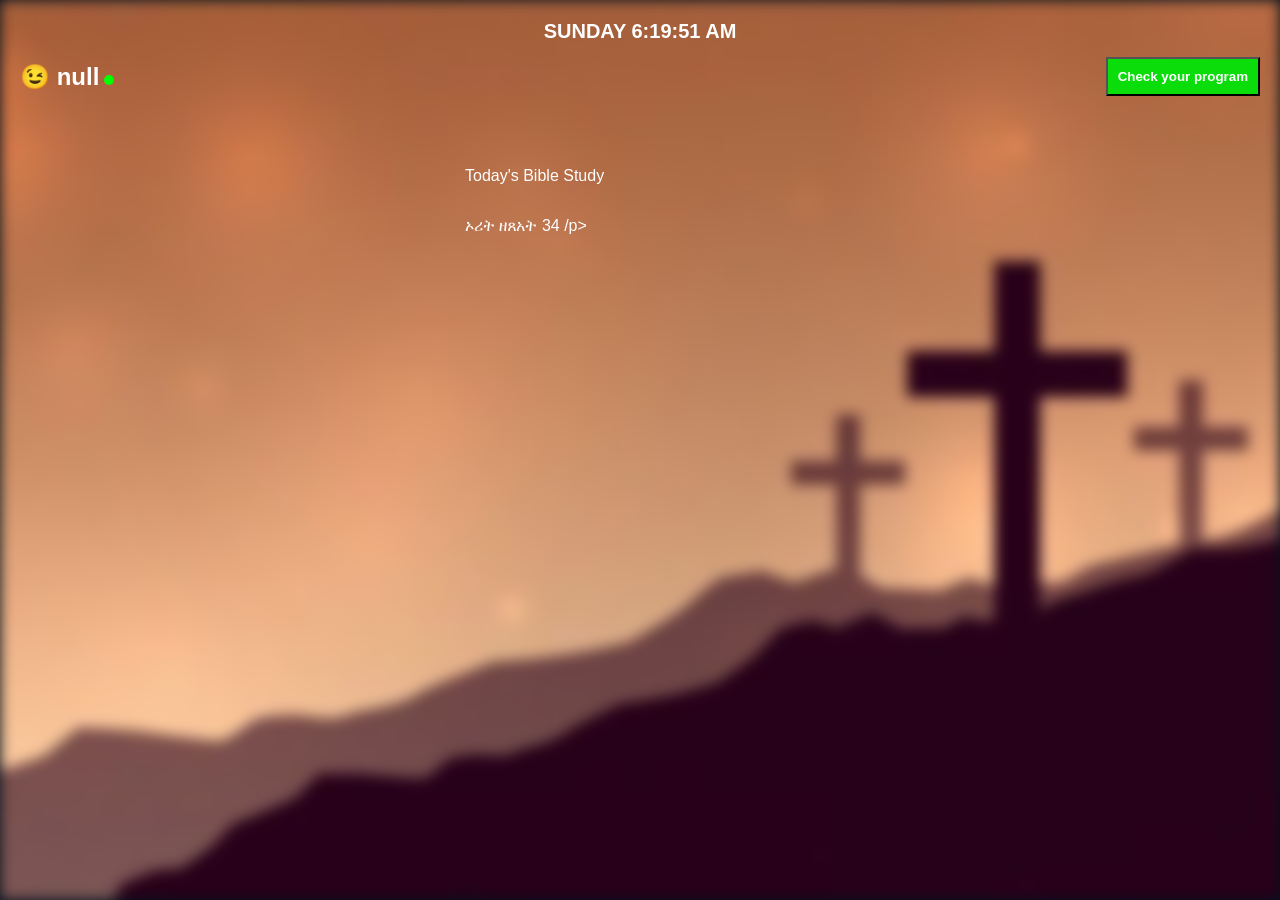
==== BS.html @ 703c794b "Update BS.html" ====
<!DOCTYPE html>
<html lang="en">
<head>
  <meta charset="UTF-8">
  <meta name="viewport" content="width=device-width, initial-scale=1.0">
  <title>BIBLE Study</title>
  <link rel="stylesheet" href="BS.css"> <!-- Link to your CSS file -->
</head>
<body>
    <div class="main">
        <div class="program" id="programpopup">
            <h3>Worship</h3>
            <h4>Bereket</h4>
            <h3>Bible Study</h3>
            <h4>Mami</h4>
            <button onclick="okay()">Ok</button>
        </div>
        <label for="" id="currentTime">Current time</label>
        <div class="head">
            <h2 id="diplayuser">User</h2>
            <button id="check" onclick="check()">Check your program</button>
        </div>
        <div class="quotes">
            <p>Today's Bible Study</p>
            <p id="quote"> ኦሪት ዘጸአት  34   

/p>
        </div>
    </div>
    <script src="BS.js"></script>
</body>

</body>
</html>
---- BS.css ----
body {
    height: 100vh;
    margin: 0;
    padding: 0;
    display: flex;
    flex-direction: column;
    background: #01121d;
    position: relative;
  }
  
  body::before {
    content: "";
    position: absolute;
    top: 0;
    left: 0;
    width: 100%;
    height: 100%;
    background-image: url('images/back.jpg');
    background-size: cover;
    background-position: center center;
    background-repeat: no-repeat;
    background-position: fixed;
    filter: blur(7px);
    z-index: -1;
  }
  
  .main {
    padding: 20px;
    align-items: center;
    justify-content: center;
    display: flex;
    flex-direction: column;
  }
  .main .quotes{
    align-items: center;
    justify-content: center;
    display: flex;
    flex-direction: column;
    width: 400px;
    margin-top: 20px;
    padding: 20px;
  }
  .main p{
    width: 350px;
    font-family: sans-serif;
    color: white;
  }
  .main #btn{
    padding: 10px;
    color: white;
    background: rgb(136, 61, 1);
    width: 200px;
  }
  .main label{
    color: white;
    font-size: 20px;
    font-family: sans-serif;
    font-weight: bold;
    text-transform: uppercase;
  }
  
  .head {
    display: flex;
    justify-content: space-between;
    align-items: center;
    width: 100%;
  }
  .head h2{
    color:white;
    font-family: sans-serif;
  }
  .head h2::after {
    content: "";
   display: inline-block;
    width: 10px;
    height: 10px;
    background-color: rgb(0, 255, 0);
    border-radius: 50%;
    margin-left: 5px;
    animation: online infinite 2s;
  }
  @keyframes online{
    50%{
      transform: scale(.5);
    }
    
    80%{
      transform: scale(.7);
    }
    100%{
      transform: scale(1);
    }
    
  }
  .head button{
    padding: 10px;
    font-family: sans-serif;
    background-color: rgb(10, 221, 10);
    color: white;
    font-weight: bold;
  }
  .program{
    background-image: url('images/back2blur.jpg');
    background-size: cover;
    background-repeat: no-repeat;
    background-position:center;
    padding: 10px;
    align-items: center;
    text-align: center;
    position: absolute;
    margin-top: -250px;
    width: 350px;
    height: 500px;
    background-color: white;
    z-index: 1;
    display: none;
  }
  .program h3{
    font-family: sans-serif;
    font-size: 30px;
    color: black;
  }
  .program h4{
    background-color: rgb(10, 221, 10);
    margin-top: -10px;
    font-family: sans-serif;
    padding: 5px;
  }
.program button{
    margin-top: 200px;
    padding: 10px;
    width: 100px;
    background-color: rgb(10, 84, 221);
    color: white;
    font-family: sans-serif;
    font-weight: bold;
    border: none;
}
a{
  background-color: red;
  color: white;
  padding: 5px;
  text-decoration: none;
  font-family: sans-serif;
  transform: scale(.8);
}
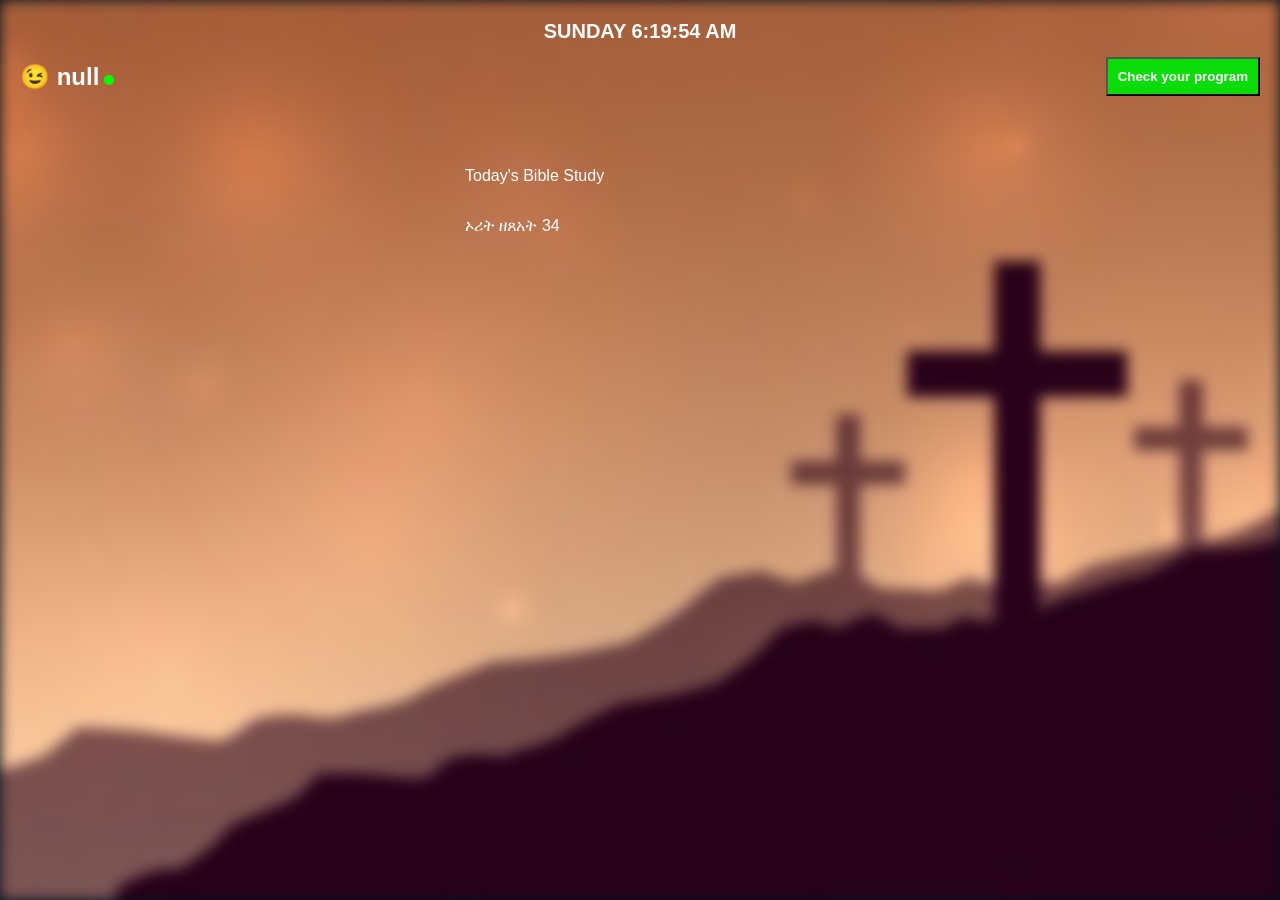
==== commit 9ae41e47: "Update BS.html" ====
--- a/BS.html
+++ b/BS.html
@@ -22,9 +22,7 @@
         </div>
         <div class="quotes">
             <p>Today's Bible Study</p>
-            <p id="quote"> ኦሪት ዘጸአት  34   
-
-/p>
+            <p id="quote"> ኦሪት ዘጸአት  34  </p>
         </div>
     </div>
     <script src="BS.js"></script>
--- a/BS.css
+++ b/BS.css
@@ -108,7 +108,7 @@
     align-items: center;
     text-align: center;
     position: absolute;
-    margin-top: -250px;
+    margin-top: 250px;
     width: 350px;
     height: 500px;
     background-color: white;
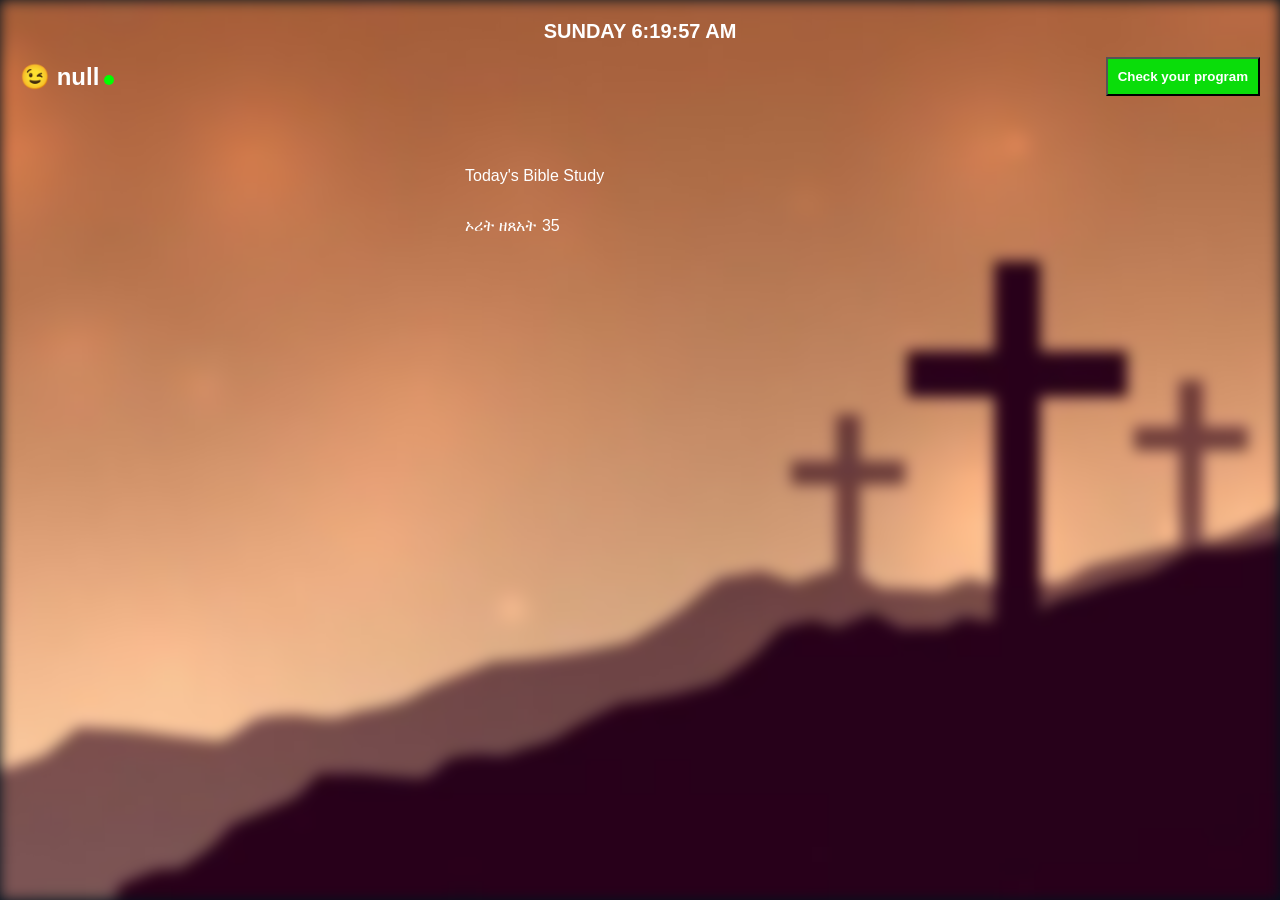
==== commit 63f53e48: "Update BS.html" ====
--- a/BS.html
+++ b/BS.html
@@ -10,9 +10,9 @@
     <div class="main">
         <div class="program" id="programpopup">
             <h3>Worship</h3>
-            <h4>Bereket</h4>
+            <h4>Nani</h4>
             <h3>Bible Study</h3>
-            <h4>Mami</h4>
+            <h4>Babi</h4>
             <button onclick="okay()">Ok</button>
         </div>
         <label for="" id="currentTime">Current time</label>
@@ -22,7 +22,7 @@
         </div>
         <div class="quotes">
             <p>Today's Bible Study</p>
-            <p id="quote"> ኦሪት ዘጸአት  34  </p>
+            <p id="quote"> ኦሪት ዘጸአት  35 </p>
         </div>
     </div>
     <script src="BS.js"></script>
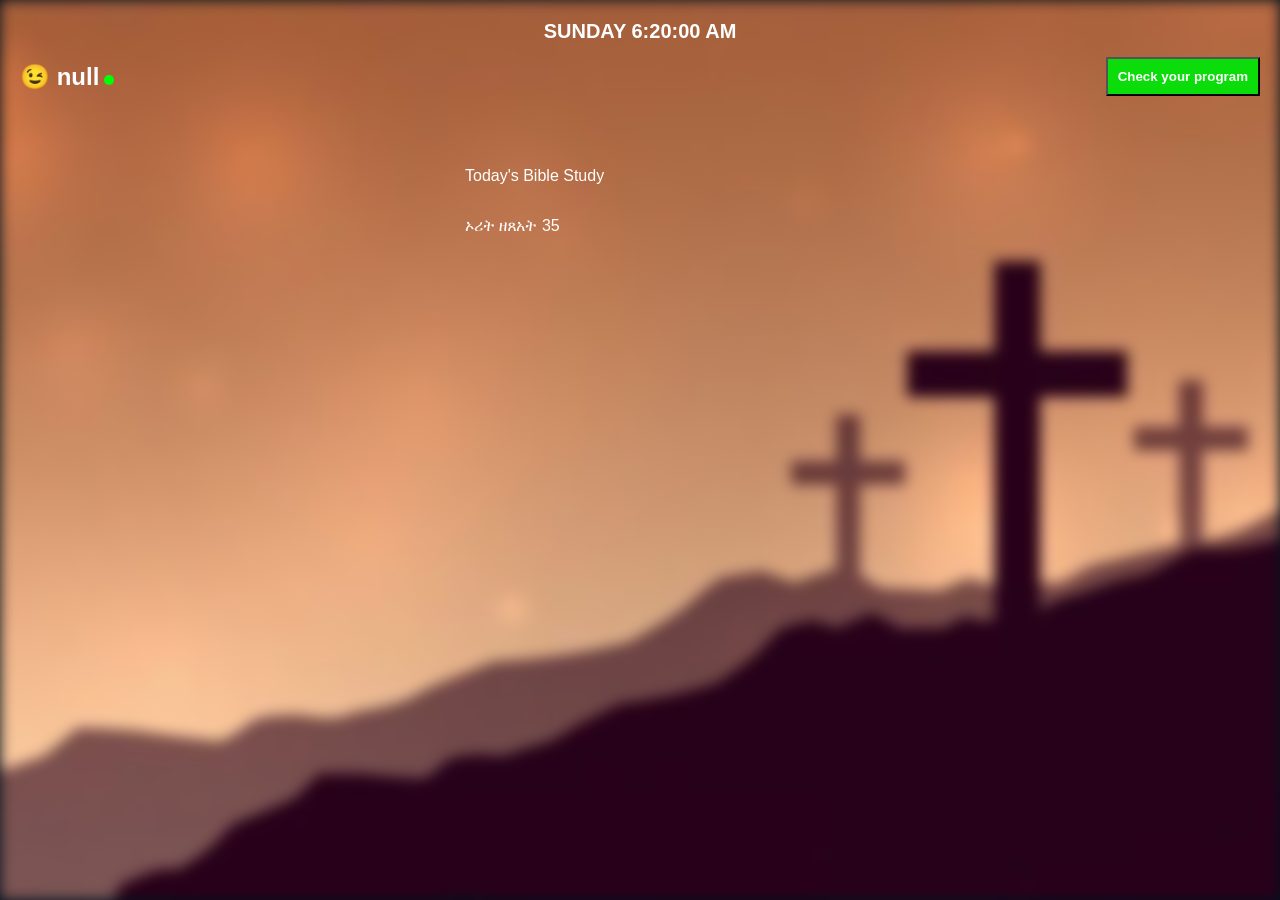
==== commit df40ce25: "Update BS.html" ====
--- a/BS.html
+++ b/BS.html
@@ -10,9 +10,9 @@
     <div class="main">
         <div class="program" id="programpopup">
             <h3>Worship</h3>
+            <h4>Keyu</h4>
+            <h3>Bible Study</h3>
             <h4>Nani</h4>
-            <h3>Bible Study</h3>
-            <h4>Babi</h4>
             <button onclick="okay()">Ok</button>
         </div>
         <label for="" id="currentTime">Current time</label>
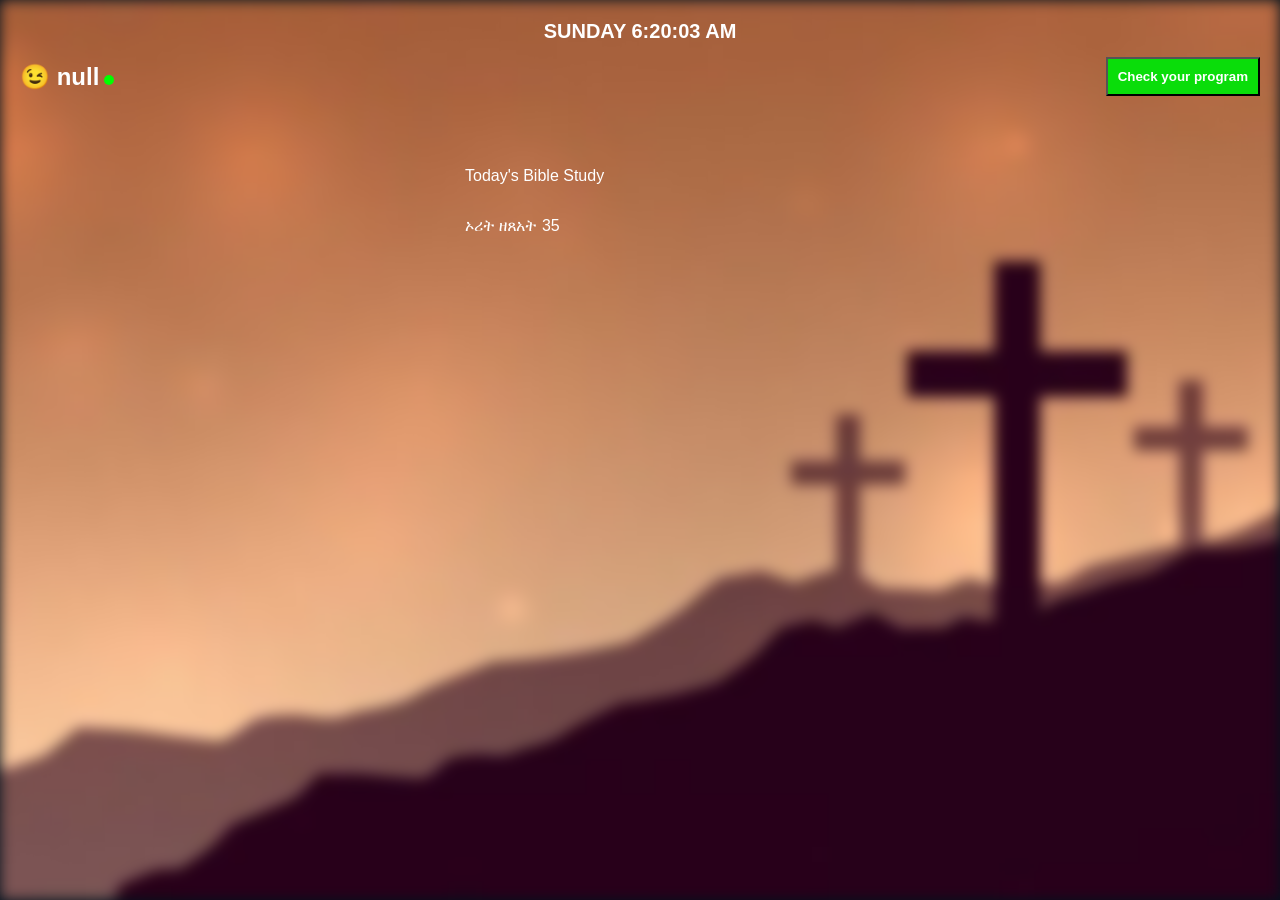
==== commit da4218e4: "Update BS.html" ====
--- a/BS.html
+++ b/BS.html
@@ -10,9 +10,9 @@
     <div class="main">
         <div class="program" id="programpopup">
             <h3>Worship</h3>
-            <h4>Keyu</h4>
+            <h4>Bereket</h4>
             <h3>Bible Study</h3>
-            <h4>Nani</h4>
+            <h4>Mami</h4>
             <button onclick="okay()">Ok</button>
         </div>
         <label for="" id="currentTime">Current time</label>
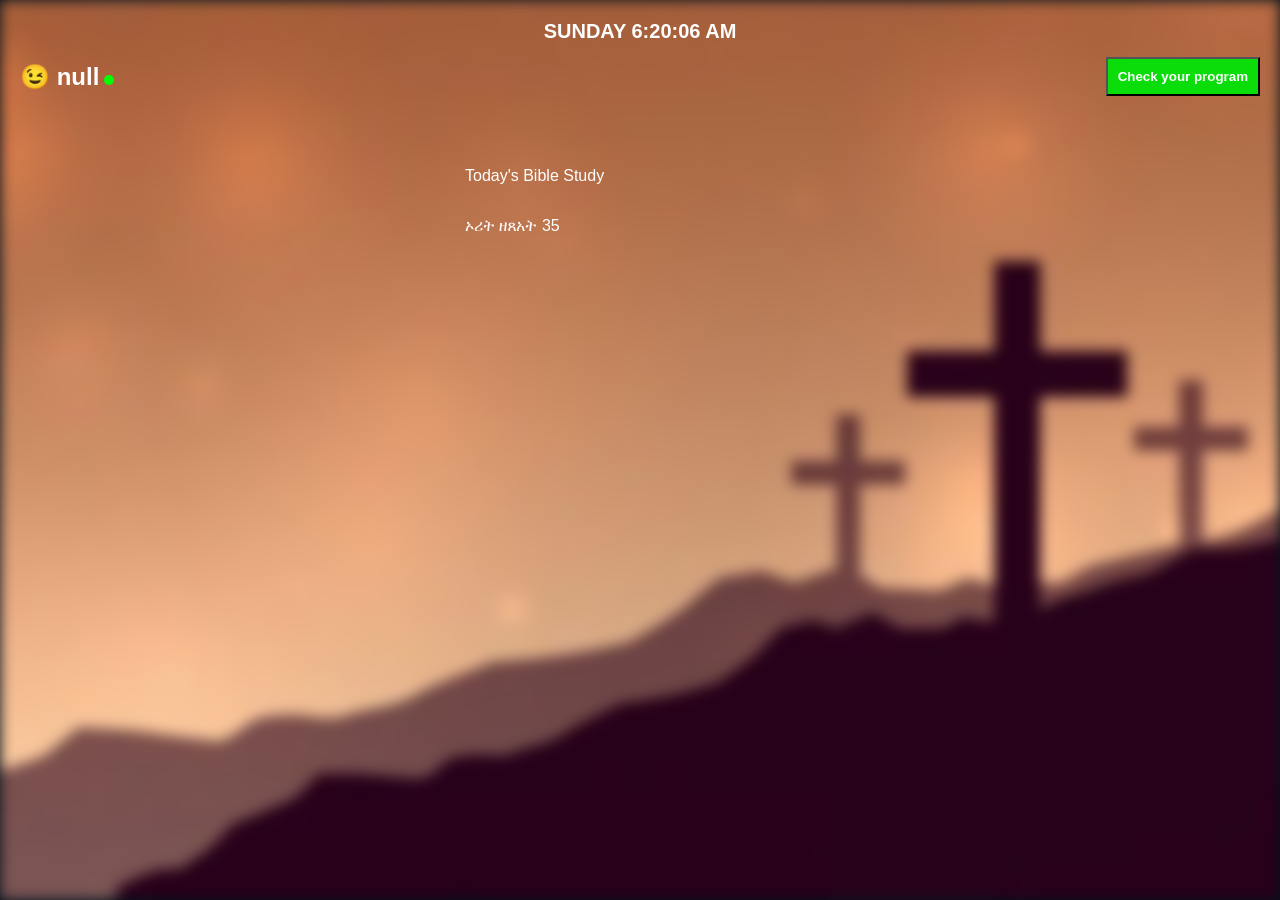
==== commit 88371909: "Update BS.html" ====
--- a/BS.html
+++ b/BS.html
@@ -10,7 +10,7 @@
     <div class="main">
         <div class="program" id="programpopup">
             <h3>Worship</h3>
-            <h4>Bereket</h4>
+            <h4>Keyu</h4>
             <h3>Bible Study</h3>
             <h4>Mami</h4>
             <button onclick="okay()">Ok</button>
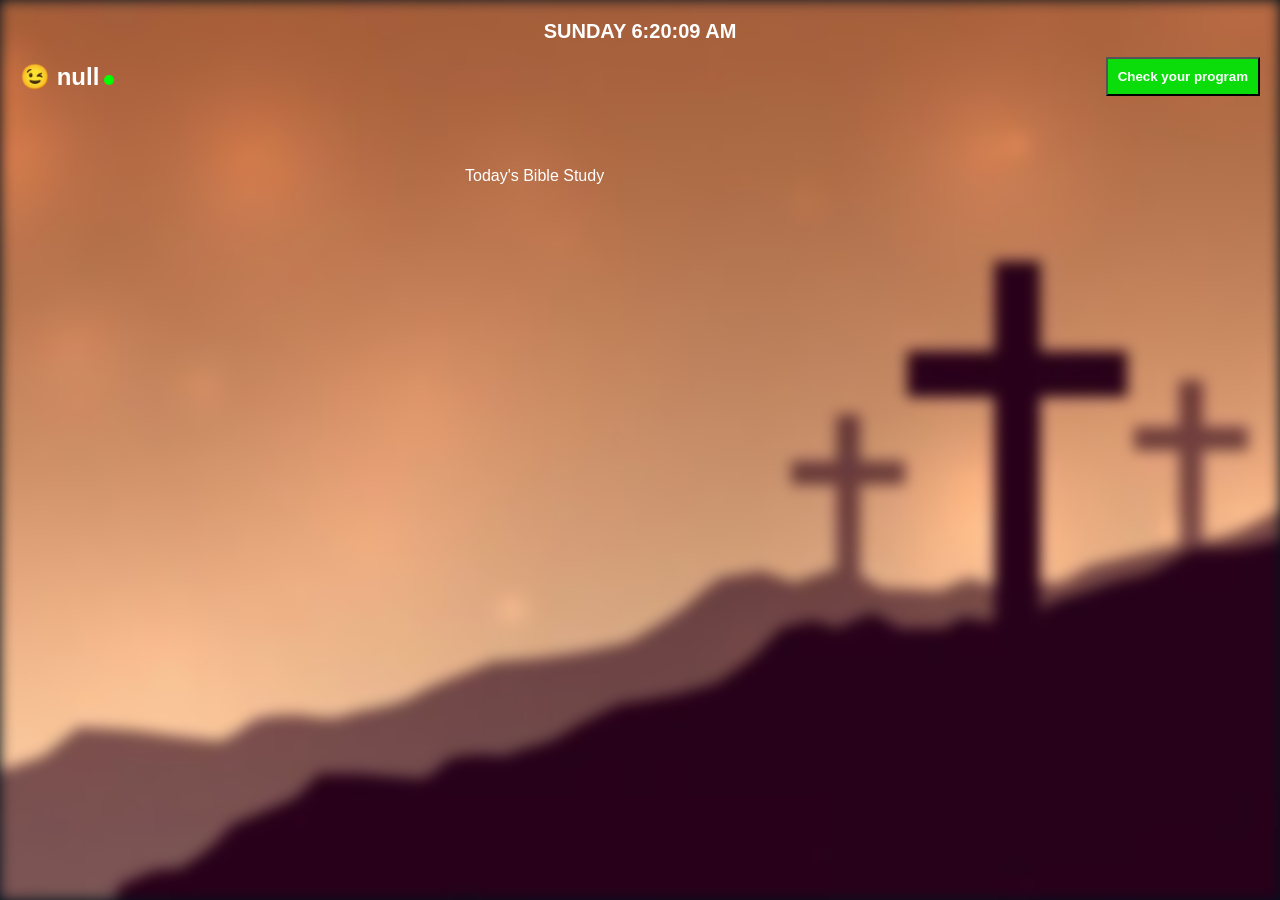
==== commit c2920ee5: "Update BS.html" ====
--- a/BS.html
+++ b/BS.html
@@ -22,7 +22,7 @@
         </div>
         <div class="quotes">
             <p>Today's Bible Study</p>
-            <p id="quote"> ኦሪት ዘጸአት  35 </p>
+            <p id="quote"> </p>
         </div>
     </div>
     <script src="BS.js"></script>
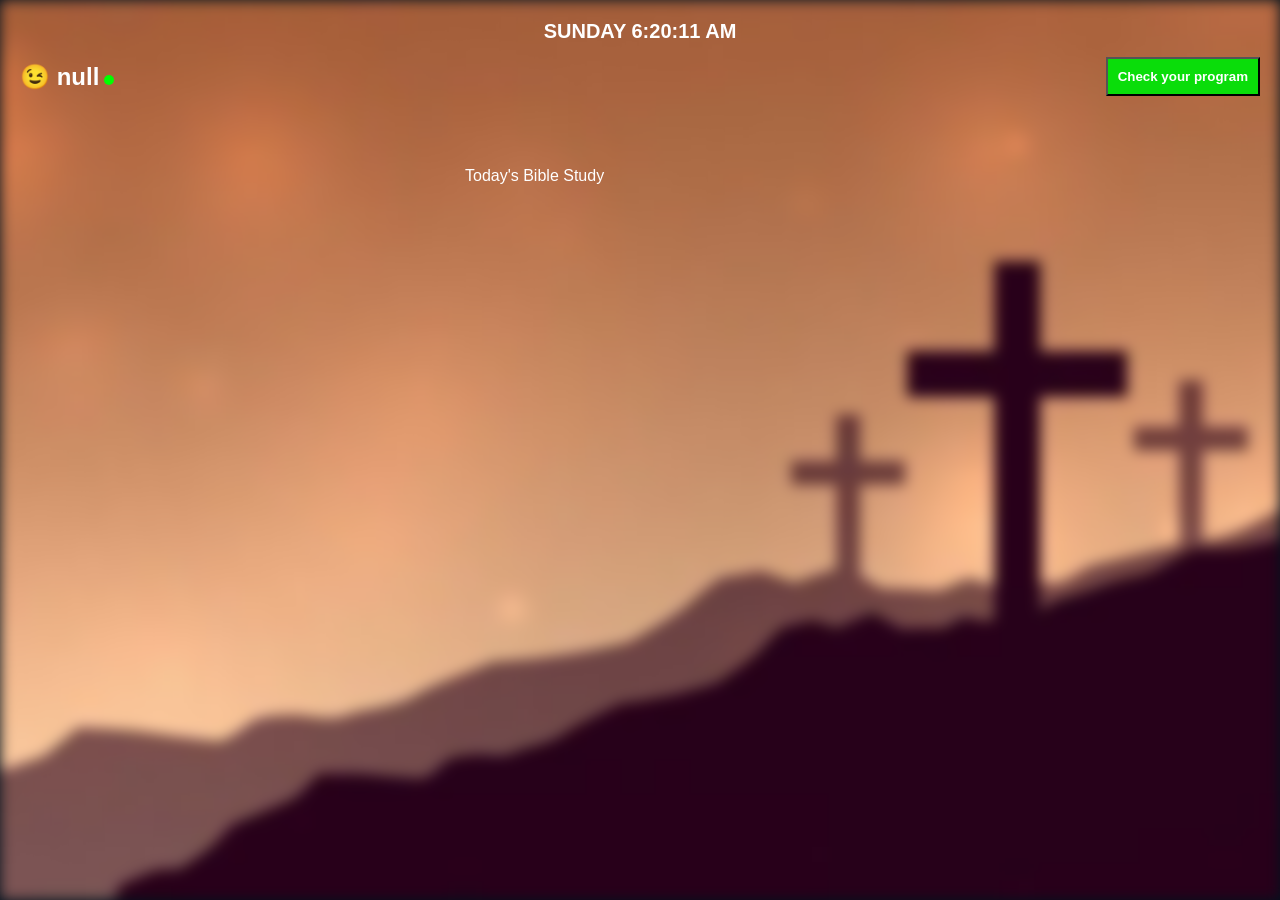
==== commit 0752801d: "Update BS.html" ====
--- a/BS.html
+++ b/BS.html
@@ -10,7 +10,7 @@
     <div class="main">
         <div class="program" id="programpopup">
             <h3>Worship</h3>
-            <h4>Keyu</h4>
+            <h4>keyu</h4>
             <h3>Bible Study</h3>
             <h4>Mami</h4>
             <button onclick="okay()">Ok</button>
